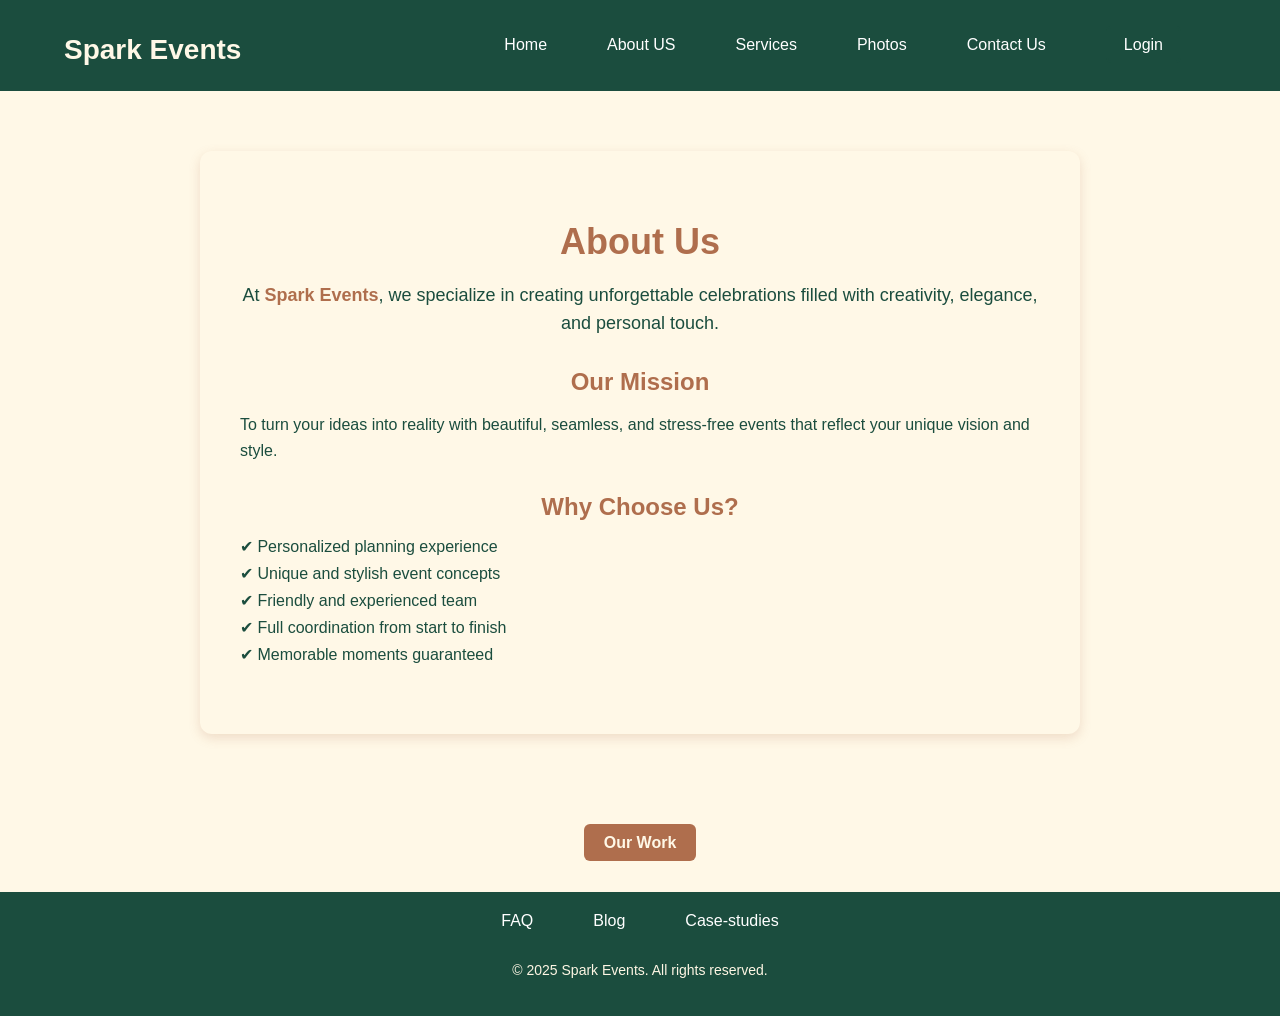
==== about.html @ 06bce685 "Add files via upload" ====
<!DOCTYPE html>
<html lang="en">
<head>
    <meta charset="UTF-8">
    <meta name="viewport" content="width=device-width, initial-scale=1.0">
    <link rel="stylesheet" href="index.css">
    <title>Spark Events | Events Planner</title>
</head>
<body>
    <header>
        <div class="Container">
        <h1 class="logo">Spark Events</h1>
        <nav class="navbar">
            <ul class="nav-links">
                <li><a href="index.html">Home</a></li>
                <li><a href="about.html">About US</a></li>
                <li><a href="services.html">Services</a></li>
                <li><a href="gallery.html">Photos</a></li>
                <li><a href="contact.html">Contact Us</a></li>
                <li><a href="login.html" class="btn-login">Login</a></li>
            </ul>
        </nav>
    </div>
</header>
<body>
  <section class="about">
    <div class="container">
      <h1>About Us</h1>
      <p class="intro">At <span class="brand">Spark Events</span>, we specialize in creating unforgettable celebrations filled with creativity, elegance, and personal touch.</p>
      
      <div class="section">
        <h2>Our Mission</h2>
        <p>To turn your ideas into reality with beautiful, seamless, and stress-free events that reflect your unique vision and style.</p>
      </div>

      <div class="section">
        <h2>Why Choose Us?</h2>
        <ul class="reasons">
          <li>✔ Personalized planning experience</li>
          <li>✔ Unique and stylish event concepts</li>
          <li>✔ Friendly and experienced team</li>
          <li>✔ Full coordination from start to finish</li>
          <li>✔ Memorable moments guaranteed</li>
        </ul>
      </div>
    </div>
  </section>
  <div class="work-image">
    <a href="gallery.html" class="btn"> Our Work</a>
    <!--<img src="imgg5.jpeg" alt="Spark Events Work Sample">
    <img src="imgg6.jpeg" alt="Spark Events Work Sample"><br><br>-->
  </div>
  
</body>
</html>

<footer class="footer">
     <div class="footer-links">
            <div class="nav-links">
                <a href="FAQ.html">FAQ</a>
                <a href="Blog.html">Blog</a>
                <a href="Case-studies.html">Case-studies</a>
            </div>
            <p>&copy; 2025 Spark Events. All rights reserved.</p>
        </div>

</footer>
</body>
</html>
---- index.css ----
body{
    font-family: 'cairo' , sans-serif;
    margin: 0;
    padding: 0;
    background-color: #FFF8E7;
    direction: rtl;
}
.navbar {
    display: flex;
    justify-content: center;
    align-items: center;
    padding: 20px;
    gap: 30px;
  }
  .nav-links {
    list-style: none;
    display: flex;
    gap: 30px;
    margin: 0;
    padding: 0;
  }
  
  .nav-links a {
    text-decoration: none;
    color: #FFF8E7;
    font-weight: 500;
  }

  .btn-login{
  background-color: #1B4D3E;
  color: #AF6E4D;
  padding: 8px 16px;
  border-radius: 5px;
  font-weight: bold;
  border: 2px solid #1B4D3E;
  transition: all 0.3s ease;
  text-decoration: none;
}

.btn-login:hover{
  background-color: #AF6E4D;
  color: white;
}

header{
    background-color:#1B4D3E;
    color: #FFF8E7;
    padding: 15px 0;
}

.Container{
width: 90%;
margin: auto;
display: flex;
justify-content: space-between;
align-items: center;
}

.logo{
    font-size: 28px;
    font-weight: bold;
    color: #FFF8E7;
}


.hero{
  background-size: cover;
  background-position: center;
  height: 90vh;
  display: flex;
  align-items: center;
  justify-content: center;
  text-align: center;
  color:#1B4D3E;
}

.hero-text h1 {
    font-size: 36px;
    margin-bottom: 10px;
  }
  
  .hero-text p {
    font-size: 20px;
    margin-bottom: 20px;
  }
  
  .btn {
    background-color: #AF6E4D;
    padding: 10px 20px;
    color: #FFF8E7;
    text-decoration: none;
    border-radius: 6px;
    font-weight: bold;
    text-align: center;
    
  }
  .btn:hover {
    opacity: 0.9;
  }
  
  footer {
    background-color: #1B4D3E;
    color: #FFF8E7;
    text-align: center;
    padding: 15px;
    margin-top: 40px;
    display: flex;
    justify-content: center;
    align-items: center;
    padding: 20px;
    gap: 30px;
  }

/* --------
About Us page
----------*/

  body {
    margin: 0;
    font-family: 'Segoe UI', sans-serif;
    background-color: #FFF8E7;
    color: #1B4D3E;
    direction: ltr;
  }
  
  .about {
    padding: 60px 20px;

  }
  
  .container {
    max-width: 800px;
    margin: auto;
    border-radius: 12px;
    box-shadow: 0 4px 12px rgba(175, 110, 77, 0.2);
    padding: 40px;
  }
  

  h1 {
    color: #AF6E4D;
    text-align: center;
    font-size: 36px;
    margin-bottom: 10px;
  }
  
  .intro {
    font-size: 18px;
    text-align: center;
    margin-bottom: 30px;
  }
  
  .brand {
    font-weight: bold;
    color: #AF6E4D;
  }
  
  .section {
    margin-bottom: 30px;
  }
  
  h2 {
    color: #AF6E4D;
    font-size: 24px;
    margin-bottom: 10px;
  }
  
  p {
    font-size: 16px;
    line-height: 1.6;
  }
  
  .reasons {
    list-style: none;
    padding-left: 0;
  }
  
  .reasons li {
    margin-bottom: 8px;
    font-size: 16px;
  }

  .work-image {
    margin-top: 40px;
    text-align: center;
  }
  
  
  /*Services page */

  .services-section {
    text-align: center;
    padding: 50px;
    background-color: #FFF8E7;
    font-family: 'Cairo', sans-serif;
  }
  
  .services-section h2 {
    font-size: 32px;
    color: #1B4D3E;
    margin-bottom: 30px;
  }
  
  .services-container {
    display: flex;
    justify-content: center;
    flex-wrap: wrap;
    gap: 30px;
  }
  
  .service-card {
    background-color: white;
    border-radius: 12px;
    box-shadow: 0 4px 10px rgba(0, 0, 0, 0.1);
    width: 500px;
    padding:20px;
    transition: transform 0.3s ease;
  }
  
  .service-card:hover {
    transform: translateY(-5px);
  }
  
  .service-card img {
    width: 500px;
    height: 340px;
    border-radius: 10px;
    object-fit: cover;
  }
  
  .service-card h3 {
    color: #AF6E4D;
    margin-top: 15px;
  }
  
  .service-card p {
    color: #333;
    font-size: 15px;
  }

  .cta-section {
  text-align: center;
  background-color: #fef6e4; 
  padding: 60px 20px;
  margin-top: 80px;
  border-radius: 12px;
  box-shadow: 0 4px 10px rgba(0,0,0,0.05);
}

.cta-section h2 {
  font-size: 1.5 rem;
  color: #1B4D3E;
  margin-bottom: 30px;
}

.cta-buttons .btn {
  text-decoration: none;
  padding: 12px 24px;
  border-radius: 6px;
  margin: 0 10px;
  font-weight: bold;
  transition: background-color 0.3s ease;
}

.cta-buttons .btn {
  background-color: #AF6E4D; 
  color: #FFF8E7;
}

.cta-buttons .btn.secondary {
  background-color: #e6b566; 
}

.cta-buttons .btn:hover {
  opacity: 0.9;
  
}

/*-------------
 GALLERY PAGE 
 --------------
 */

  .gallery-section h1, h2 {
      text-align: center;
      color: #AF6E4D;
    }

    .gallery {
      display: grid;
      grid-template-columns: repeat(auto-fit, minmax(270px, 1fr));
      gap: 15px;
      margin-top: 30px;
    }

    .gallery img {
      width: 100%;
      height: 340px;
      object-fit: cover;
      border-radius: 10px;
      box-shadow: 0 4px 6px rgba(0,0,0,0.1);
      transition: transform 0.3s ease;
    }

    .gallery img:hover {
      transform: scale(1.05);
    }

    /* ----------
    CONTACT US PAGE 
    -------------
    */
    .contact-body{
    background-image: url(img1.jpeg);
    background-size:cover;
    background-position: center;
    background-repeat: no-repeat;
    margin: 0;
    min-height: 100vh;
    flex-direction: column;
    }

    .contact-container {
      max-width: 600px;
      margin: 0 auto;
      margin-top: 35px;
      background-color: rgba(255, 255, 255, 0.9);
      padding: 30px;
      border-radius: 12px;
      box-shadow: 0 4px 10px rgba(0,0,0,0.2);
    }

    .contact-container h2 {
      text-align: center;
      color: #AF6E4D;
      margin-bottom: 20px;
    }

    fieldset{

      border: 2px solid #1B4D3E;
      border-radius: 9px;
      padding: 20px;
    }

    legend{
      font-weight: bold;
      color: #1B4D3E;
      padding: 0 10px;
    }

    form div {
      margin-bottom: 15px;
    }

    label {
      display: block;
      font-weight: bold;
      margin-bottom: 5px;
      color: #1B4D3E;
    }

    input, select, textarea {
      width: 95%;
      padding: 10px;
      border: 1px solid #1B4D3E;
      border-radius: 7px;
      font-size: 15px;
      transition: border 0.3s ease;
    }

    input:focus, select:focus, textarea:focus {
      border-color: #8a3e36;
      outline: none;
    }
    /*-----------------
    LOGIN PAGE
    -------------------
    */
    .login-body{
    background-image: url(img7.jpeg);
    background-size:cover;
    background-position: center;
    background-repeat: no-repeat;
    margin: 0;
    min-height: 100vh;
    flex-direction: column;
    }

    .login-container {
      max-width: 500px;
      margin: 0 auto;
      margin-top: 155px;
      background-color: rgba(255, 255, 255, 0.9);
      padding: 30px;
      border-radius: 12px;
      box-shadow: 0 7px 16px rgba(0,0,0,0.2);
      margin-bottom: 230px;

    }

    input, select, textarea {
      width: 95%;
      padding: 10px;
      border: 2px solid #1B4D3E;
      border-radius: 7px;
      font-size: 15px;
      transition: border 0.3s ease;
    }

    .login-btn{
    margin-left: 130px;
    background-color: #AF6E4D;
    padding: 10px 20px;
    color: #FFF8E7;
    text-decoration: none;
    border-radius: 6px;
    font-weight: bold;
    text-align: center;
    border: 1px solid ;
    width: 200px;
    height: 45px;
    
  }
  .login-btn:hover {
    opacity: 0.9;
  }

  .nav-links a{
  color: white;
  text-decoration: none;
  margin: 0 15px;
  margin-bottom: 15px;
  font-size: 16px;
  transition: white 0.3s ease;
}

  .nav-links a:hover{
  color: antiquewhite;

}

  .footer-links p{
  font-size: 14px;
  color: #fef6e4;
}

/*--------------
FAQ PAGE 
----------------
*/

.FAQ {
  max-width: 1100px;
  margin: 0 auto;
  padding: 60px 20px;
}

.FAQ h1 {
  text-align: center;
  font-size: 2.5rem;
  margin-bottom: 40px;
  color: #AF6E4D;
}

.FAQ-grid {
  display: flex;
  flex-wrap: wrap;
  gap: 20px;
  justify-content: center;
}

.FAQ-card {
  background-color: #fff;
  padding: 25px 20px;
  border-radius: 12px;
  box-shadow: 0 2px 10px rgba(0,0,0,0.06);
  flex: 1 1 300px;
  transition: transform 0.3s ease, box-shadow 0.3s ease;
}

.FAQ-card:hover {
  transform: translateY(-5px);
  box-shadow: 0 6px 18px rgba(0,0,0,0.1);
}

.FAQ-card h3 {
  font-size: 1.25rem;
  margin-bottom: 10px;
  color: #1B4D3E;
}

.FAQ-card p {
  font-size: 1rem;
  line-height: 1.6;
  color: #666;
}

/*------------
BLOG PAGE
--------------
*/

.Blog{
  text-align: center;
  padding: 60px 20px 30px;
  background-color: #FFF8E7;
}

.Blog h1 {
  font-size: 2.5rem;
  color: #AF6E4D;
  margin-bottom: 10px;
}

.Blog p {
  font-size: 1.1rem;
  color: #777;
}

.Blog-grid {
  display: flex;
  flex-wrap: wrap;
  gap: 30px;
  max-width: 1200px;
  margin: 0 auto;
  padding: 30px 20px;
  justify-content: center;
}

.Blog-card {
  background-color: #fff;
  border-radius: 12px;
  box-shadow: 0 4px 12px rgba(0,0,0,0.06);
  overflow: hidden;
  max-width: 340px;
  transition: transform 0.3s ease;
  text-align: left;
}

.Blog-card:hover {
  transform: translateY(-5px);
}

.Blog-card img {
  width: 100%;
  height: 200px;
  object-fit: cover;
}

.Blog-content {
  padding: 20px;
}

.Blog-content h2 {
  font-size: 1.25rem;
  color: #1B4D3E;
  margin-bottom: 10px;
}

.Blog-content p {
  font-size: 1rem;
  color: #555;
  margin-bottom: 15px;
}

.Blog-content a {
  text-decoration: none;
  color: #00bcd4;
  font-weight: bold;
}

.Blog-content a:hover {
  text-decoration: underline;
}

/*--------------
CASE-STUDIES PAGE 
-----------------
*/

.CASE-Studies {
      max-width: 1200px;
      margin: 90px auto;
      padding: 0 20px;
      display: grid;
      grid-template-columns: repeat(auto-fit, minmax(280px, 1fr));
      gap: 30px;
    }

.Card {
      background: rgb(255, 255, 255);
      padding: 20px;
      border-radius: 12px;
      box-shadow: 0 4px 12px rgba(0,0,0,0.08);
      transition: transform 0.3s ease;
    }

.Card:hover {
      transform: translateY(-5px);
    }

.Card h2 {
      color: #AF6E4D;
      font-size: 1.3rem;
      margin-top: 0;
    }

.Card p, .card ul {
      font-size: 0.95rem;
    }

.Card ul {
      padding-left: 18px;
    }
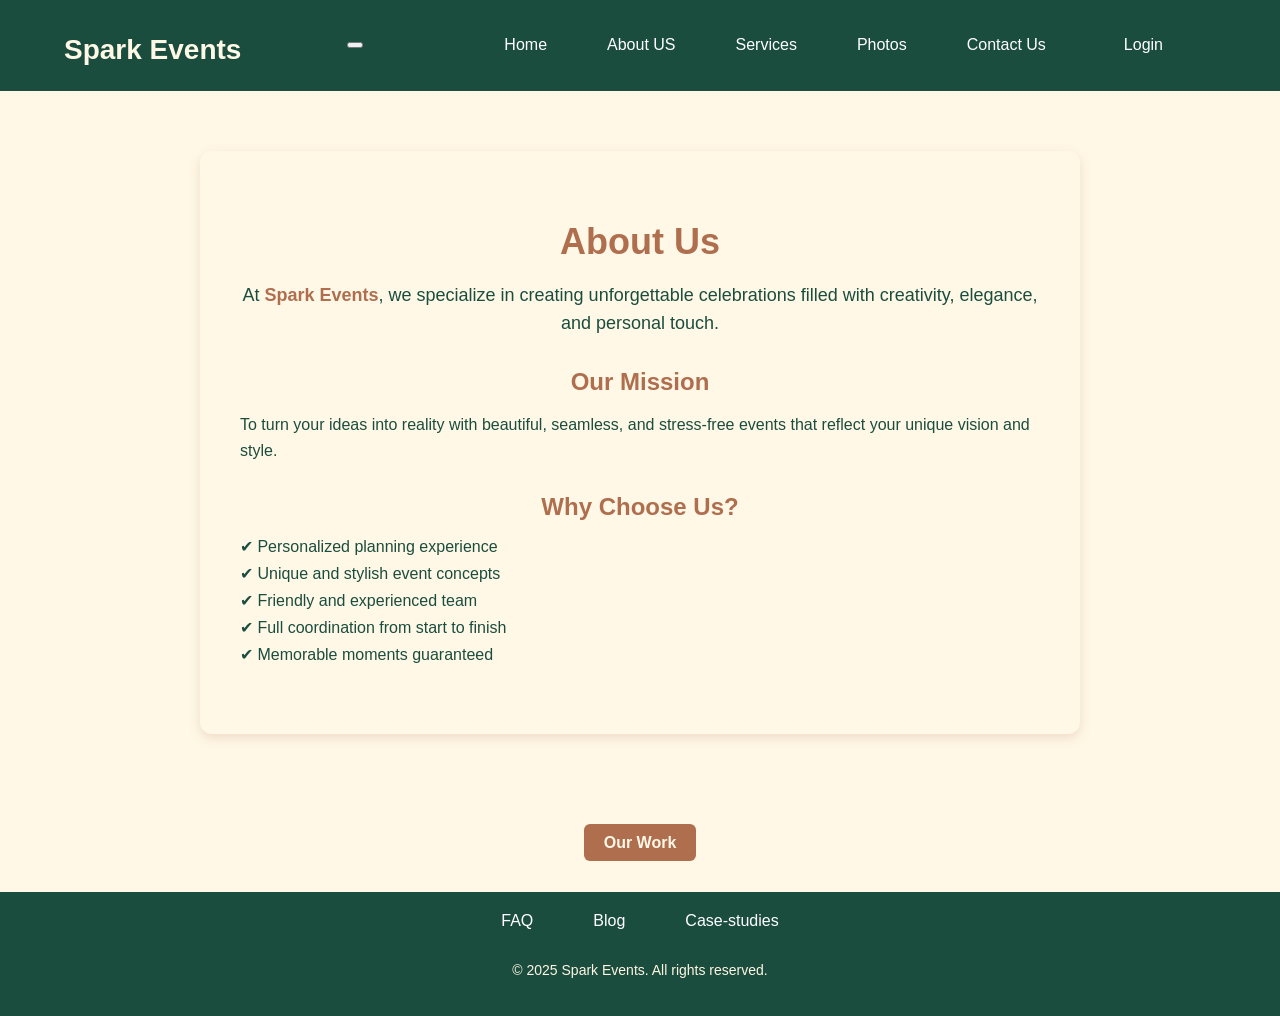
==== commit d9a0cf5d: "Update about.html" ====
--- a/about.html
+++ b/about.html
@@ -1,69 +1,87 @@
 <!DOCTYPE html>
 <html lang="en">
+
 <head>
-    <meta charset="UTF-8">
-    <meta name="viewport" content="width=device-width, initial-scale=1.0">
-    <link rel="stylesheet" href="index.css">
-    <title>Spark Events | Events Planner</title>
+  <meta charset="UTF-8">
+  <meta name="viewport" content="width=device-width, initial-scale=1.0">
+  <link rel="stylesheet" href="index.css">
+  <title>Spark Events | Events Planner</title>
 </head>
+
 <body>
-    <header>
-        <div class="Container">
-        <h1 class="logo">Spark Events</h1>
-        <nav class="navbar">
-            <ul class="nav-links">
-                <li><a href="index.html">Home</a></li>
-                <li><a href="about.html">About US</a></li>
-                <li><a href="services.html">Services</a></li>
-                <li><a href="gallery.html">Photos</a></li>
-                <li><a href="contact.html">Contact Us</a></li>
-                <li><a href="login.html" class="btn-login">Login</a></li>
-            </ul>
-        </nav>
+  <header>
+    <div class="Container">
+      <h1 class="logo">Spark Events</h1>
+      <button class="hamburger" id="hamburger" aria-label="Toggle navigation">
+        <span></span><span></span><span></span>
+      </button>
+      <nav class="navbar" id="navbar">
+        <ul class="nav-links">
+          <li><a href="index.html">Home</a></li>
+          <li><a href="about.html">About US</a></li>
+          <li><a href="services.html">Services</a></li>
+          <li><a href="gallery.html">Photos</a></li>
+          <li><a href="contact.html">Contact Us</a></li>
+          <li><a href="login.html" class="btn-login">Login</a></li>
+        </ul>
+      </nav>
     </div>
-</header>
-<body>
-  <section class="about">
-    <div class="container">
-      <h1>About Us</h1>
-      <p class="intro">At <span class="brand">Spark Events</span>, we specialize in creating unforgettable celebrations filled with creativity, elegance, and personal touch.</p>
-      
-      <div class="section">
-        <h2>Our Mission</h2>
-        <p>To turn your ideas into reality with beautiful, seamless, and stress-free events that reflect your unique vision and style.</p>
+  </header>
+
+  <body>
+    <section class="about">
+      <div class="container">
+        <h1>About Us</h1>
+        <p class="intro">At <span class="brand">Spark Events</span>, we specialize in creating unforgettable
+          celebrations filled with creativity, elegance, and personal touch.</p>
+
+        <div class="section">
+          <h2>Our Mission</h2>
+          <p>To turn your ideas into reality with beautiful, seamless, and stress-free events that reflect your unique
+            vision and style.</p>
+        </div>
+
+        <div class="section">
+          <h2>Why Choose Us?</h2>
+          <ul class="reasons">
+            <li>✔ Personalized planning experience</li>
+            <li>✔ Unique and stylish event concepts</li>
+            <li>✔ Friendly and experienced team</li>
+            <li>✔ Full coordination from start to finish</li>
+            <li>✔ Memorable moments guaranteed</li>
+          </ul>
+        </div>
       </div>
+    </section>
+    <div class="work-image">
+      <a href="gallery.html" class="btn"> Our Work</a>
+      <!--<img src="imgg5.jpeg" alt="Spark Events Work Sample">
+    <img src="imgg6.jpeg" alt="Spark Events Work Sample"><br><br>-->
+    </div>
 
-      <div class="section">
-        <h2>Why Choose Us?</h2>
-        <ul class="reasons">
-          <li>✔ Personalized planning experience</li>
-          <li>✔ Unique and stylish event concepts</li>
-          <li>✔ Friendly and experienced team</li>
-          <li>✔ Full coordination from start to finish</li>
-          <li>✔ Memorable moments guaranteed</li>
-        </ul>
-      </div>
-    </div>
-  </section>
-  <div class="work-image">
-    <a href="gallery.html" class="btn"> Our Work</a>
-    <!--<img src="imgg5.jpeg" alt="Spark Events Work Sample">
-    <img src="imgg6.jpeg" alt="Spark Events Work Sample"><br><br>-->
-  </div>
-  
-</body>
+  </body>
+
 </html>
 
 <footer class="footer">
-     <div class="footer-links">
-            <div class="nav-links">
-                <a href="FAQ.html">FAQ</a>
-                <a href="Blog.html">Blog</a>
-                <a href="Case-studies.html">Case-studies</a>
-            </div>
-            <p>&copy; 2025 Spark Events. All rights reserved.</p>
-        </div>
+  <div class="footer-links">
+    <div class="nav-links">
+      <a href="FAQ.html">FAQ</a>
+      <a href="Blog.html">Blog</a>
+      <a href="Case-studies.html">Case-studies</a>
+    </div>
+    <p>&copy; 2025 Spark Events. All rights reserved.</p>
+  </div>
 
 </footer>
+<script>
+  const btn = document.getElementById('hamburger');
+  const nav = document.getElementById('navbar');
+  btn.addEventListener('click', () => {
+    btn.classList.toggle('open');
+    nav.classList.toggle('open');
+  });
+</script>
 </body>
-</html>+
+</html>
